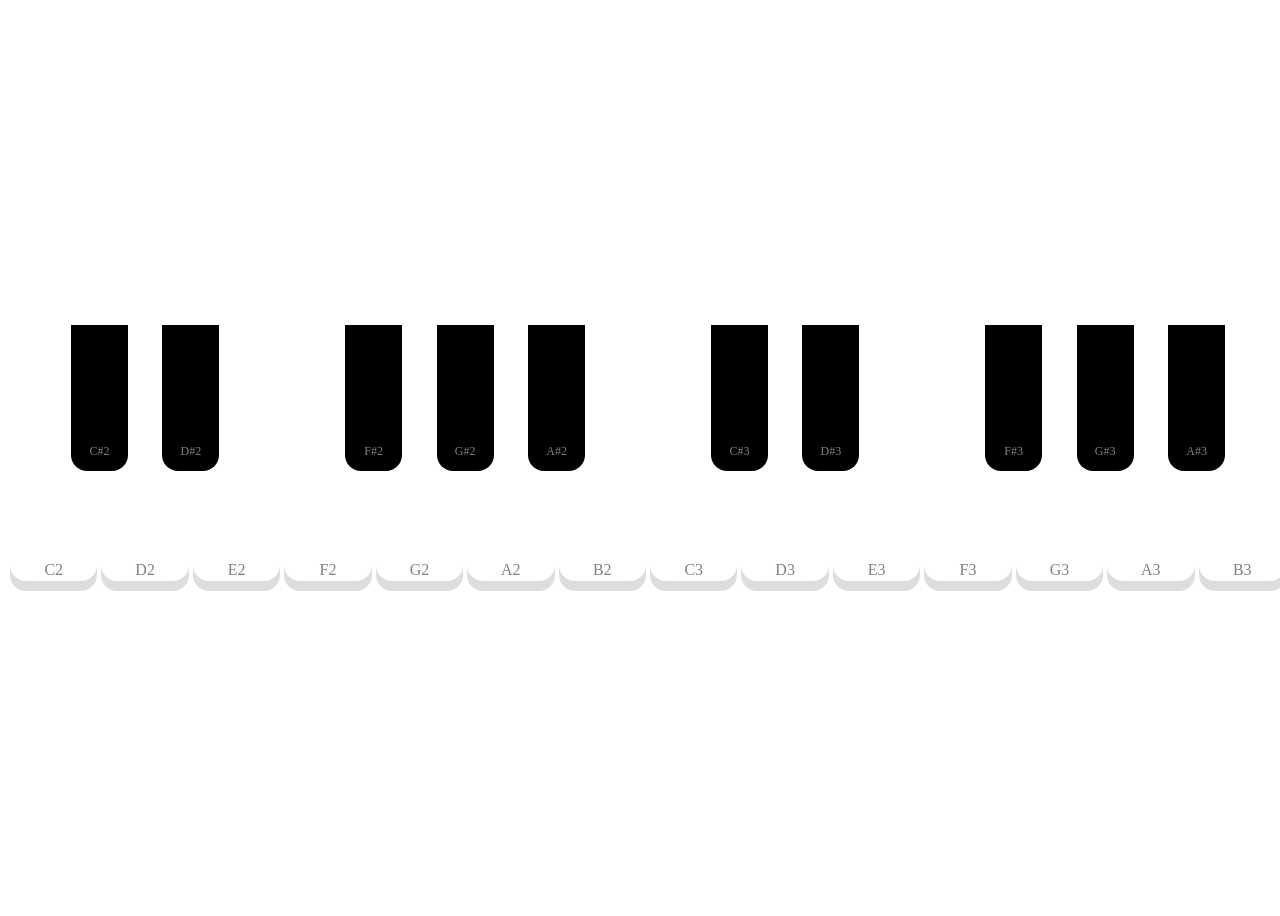
==== perfectpitch/index.html @ 48b5ff8a "[PP] Automatic piano generation" ====
<!DOCTYPE html>
<html>
<head>
	<meta charset="utf-8">
	<meta name="viewport" content="width=device-width, initial-scale=1">
	<link rel="stylesheet" type="text/css" href="./_style/perfectpitch.css">
	<link rel="stylesheet" type="text/css" href="/_style/common.css">
	<script defer src="./_script/perfectpitch.js"></script>
	<title>SNDCHK - Perfect Pitch</title>
</head>
<body>
	<section class="container">
		<div class="piano"></div>
		<div class="piano"></div>
	</section>
</body>
</html>
---- perfectpitch/_style/perfectpitch.css ----
.piano {
	resize: both;
	display: grid;
	grid-template-columns: repeat(21, 1fr);
	grid-template-rows: repeat(9, 1fr);
	width: 50vw;
	height: 30vh;
}

.piano div {
	border-radius: 0 0 1rem 1rem;
	margin: 0.125rem;
	display: flex;
	justify-content: center;
	align-items: flex-end;
}

.note-name {
	color:grey;
	padding-bottom: 0.75rem;
	user-select: none;
}

.black .note-name {
	font-size: 0.75rem;
}

.black {
	background-color: #000000;
	grid-row: 1 / 6;
	counter-increment: black-key;
	z-index: 10;
}

.black:active {
	box-shadow: inset 0px 5px 0px 0px #FFFFFF22;
}

.white {
	background-color: #FFFFFF;
	box-shadow: inset 0px -10px 0px 0px #00000022;
	grid-row: 1 / 10;
}

.white:active {
	box-shadow: none;
}

.container {
	height: 100vh;
	width: 100vw;
	display: flex;
	align-items: center;
	justify-content: center;
}
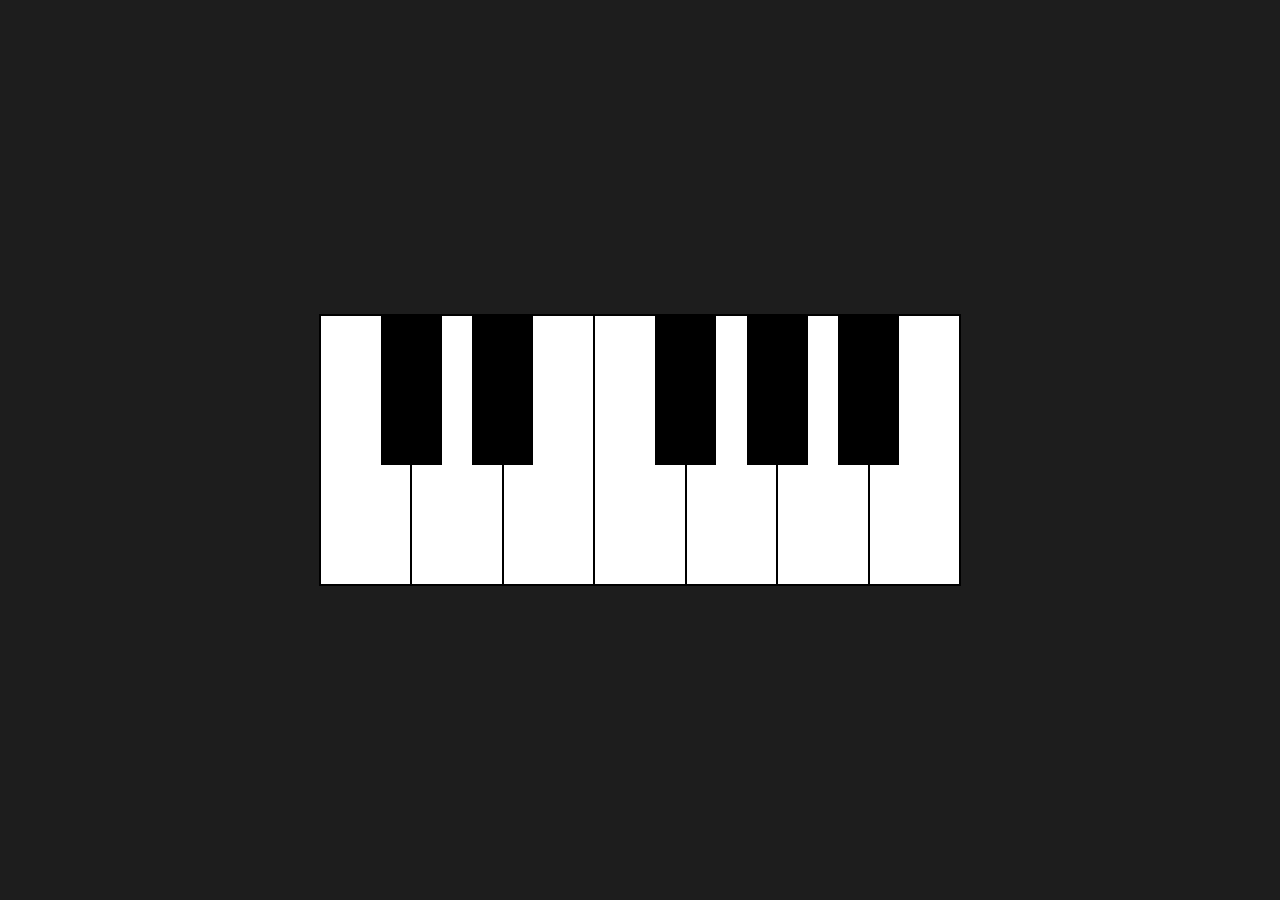
==== commit fe69a65c: "[PP] first piano" ====
--- a/perfectpitch/index.html
+++ b/perfectpitch/index.html
@@ -10,8 +10,21 @@
 </head>
 <body>
 	<section class="container">
-		<div class="piano"></div>
-		<div class="piano"></div>
+		<div class="piano">
+			<div class="white"></div>
+			<div class="black"></div>
+			<div class="white"></div>
+			<div class="black"></div>
+			<div class="white"></div>
+			<div class="black"></div>
+			<div class="white"></div>
+			<div class="black"></div>
+			<div class="white"></div>
+			<div class="black"></div>
+			<div class="white"></div>
+			<div class="black"></div>
+			<div class="white"></div>
+		</div>	
 	</section>
 </body>
 </html>
--- a/perfectpitch/_style/perfectpitch.css
+++ b/perfectpitch/_style/perfectpitch.css
@@ -1,5 +1,7 @@
 .piano {
+	counter-reset: white-key black-key;
 	resize: both;
+	border: 1px solid black;
 	display: grid;
 	grid-template-columns: repeat(21, 1fr);
 	grid-template-rows: repeat(9, 1fr);
@@ -8,42 +10,20 @@
 }
 
 .piano div {
-	border-radius: 0 0 1rem 1rem;
-	margin: 0.125rem;
-	display: flex;
-	justify-content: center;
-	align-items: flex-end;
-}
-
-.note-name {
-	color:grey;
-	padding-bottom: 0.75rem;
-	user-select: none;
-}
-
-.black .note-name {
-	font-size: 0.75rem;
+	border: 1px solid black;
 }
 
 .black {
-	background-color: #000000;
+	background-color: black;
 	grid-row: 1 / 6;
 	counter-increment: black-key;
 	z-index: 10;
 }
 
-.black:active {
-	box-shadow: inset 0px 5px 0px 0px #FFFFFF22;
-}
-
 .white {
-	background-color: #FFFFFF;
-	box-shadow: inset 0px -10px 0px 0px #00000022;
+	background-color: white;
 	grid-row: 1 / 10;
-}
-
-.white:active {
-	box-shadow: none;
+	counter-increment: white-key;
 }
 
 .container {
--- a/_style/common.css
+++ b/_style/common.css
@@ -0,0 +1,10 @@
+* {
+  margin: 0;
+  padding: 0;
+}
+
+body {
+  background-color: #1D1D1D;
+  color: #FFFFFF;
+  font-family: 'Helvetica', sans-serif;
+}
